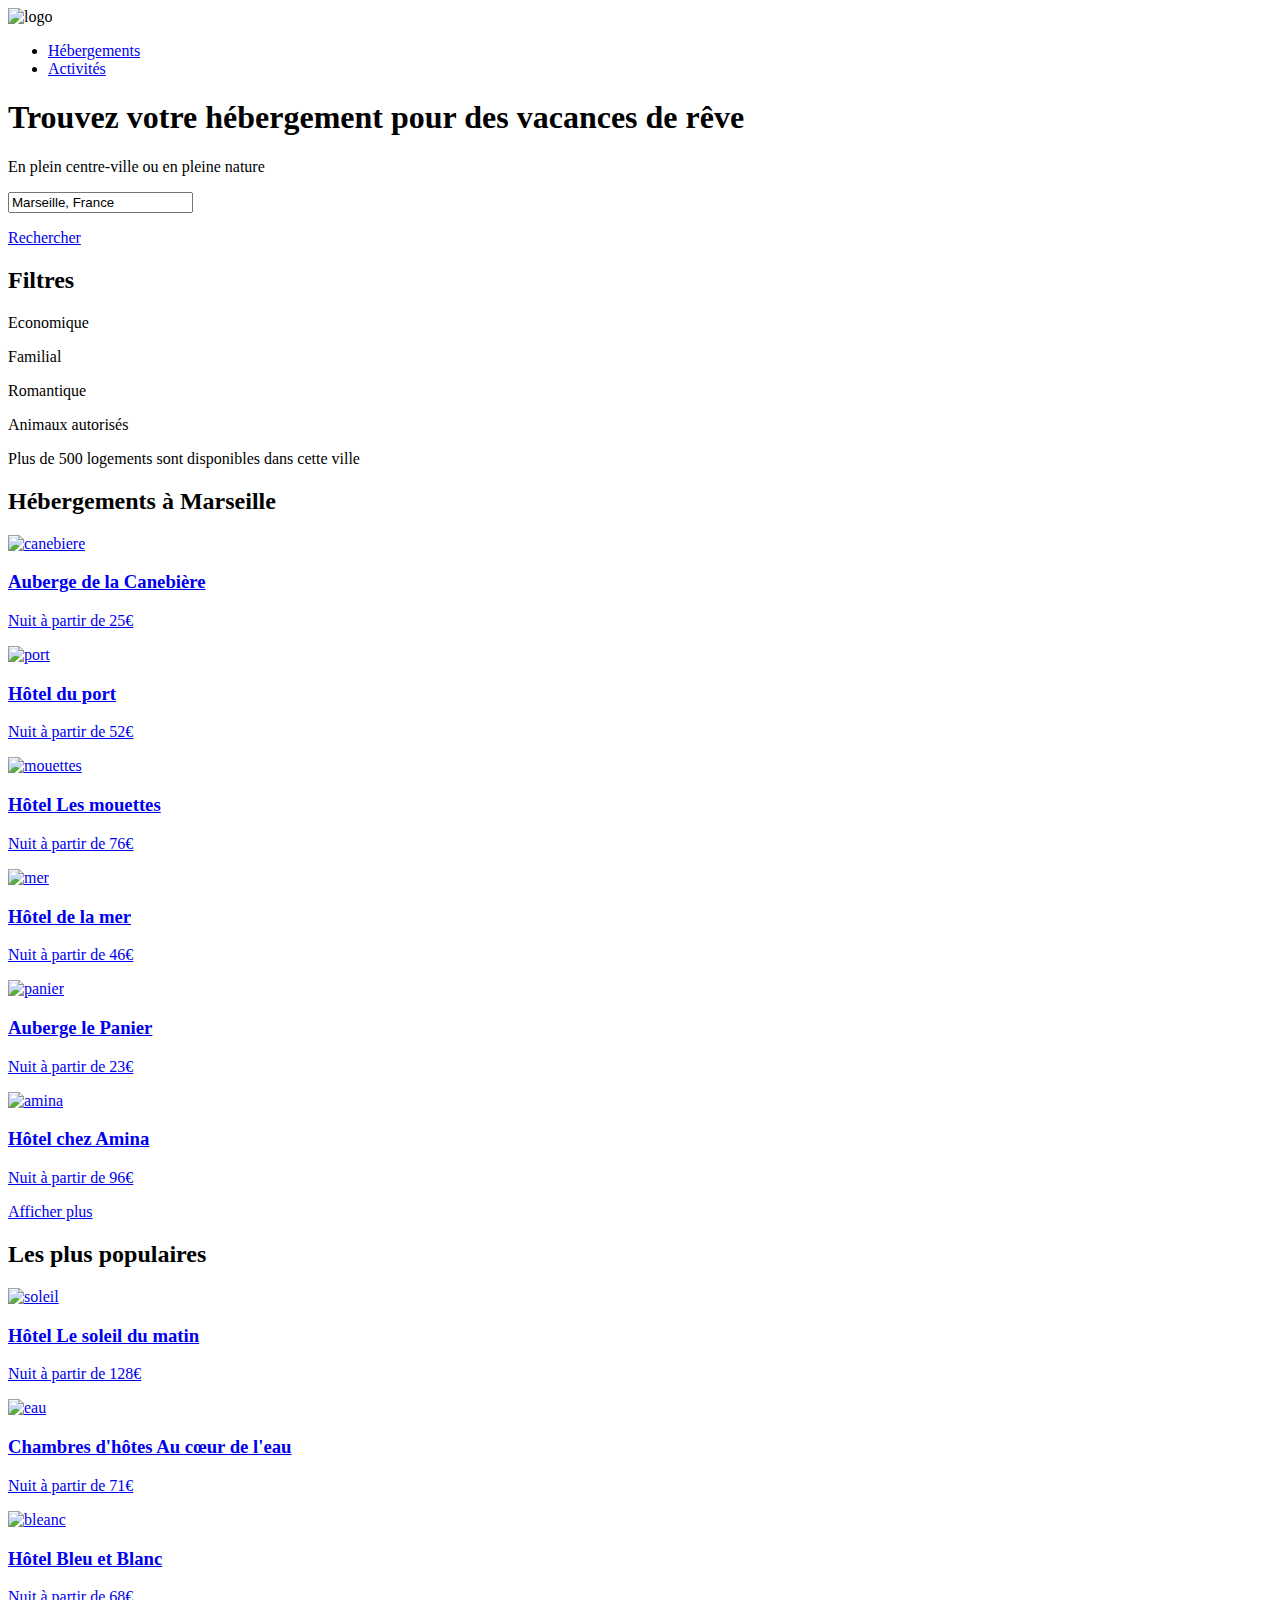
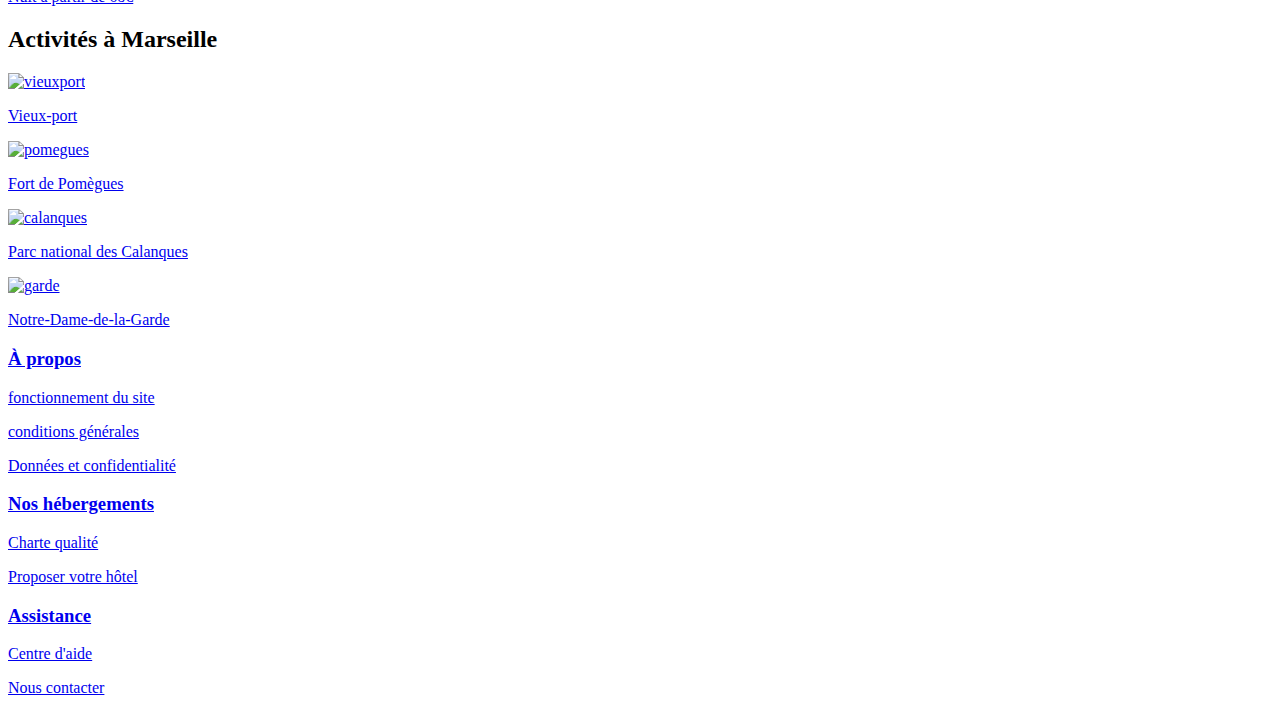
==== index.html @ ed8b19d5 "Update index.html" ====
<!DOCTYPE html>
<html lang="fr">

<head>
    <meta charset="UTF-8">
    <meta http-equiv="X-UA-Compatible" content="IE=edge">
    <script src="https://kit.fontawesome.com/d3750cfb19.js" crossorigin="anonymous"></script>
    <meta name="viewport" content="width=device-width, initial-scale=1.0">
    <link
        href="https://fonts.googleapis.com/css2?family=Raleway:ital,wght@0,100;0,200;0,300;0,400;0,500;0,600;0,700;0,800;0,900;1,100;1,200;1,300;1,400;1,500;1,600;1,700;1,800;1,900&display=swap"
        rel="stylesheet">
    <link rel="stylesheet type="text/css" href="css/normalize.css">
    <link rel="stylesheet" type="text/css" href="css/Desktop.css">
    <link rel="stylesheet" type="text/css" media="screen and (max-width:992px)" href="css/tablette.css">
    <link rel="stylesheet" type="text/css" media="screen and (max-width:768px)" href="css/mobile.css">
    <link rel="icon" type="icon/x-icon" href="Images/logo/favicon-removebg-preview.png"> <!-- Permet de rajouter un logo à l'onglet du site -->
    

    <title>Booki</title>

</head>

<body>
    <header>
        <div><img src="images/logo/Booki.png" alt="logo"></div>
        <nav>
            <ul>
                <li><a href="#section2">Hébergements</a></li>
                <li><a href="#section3">Activités</a></li>
            </ul>
        </nav>
    </header>
<section id="section1">
    <h1>Trouvez votre hébergement pour des vacances de rêve</h1>
    <p>En plein centre-ville ou en pleine nature</p>

    <div id="rechercher">
        <p id="point"><i class="fa-sharp fa-solid fa-location-dot point"></i></p>
        <form action="#" method="post">
                <input type="text" name="Recherche" id="Zone" value="Marseille, France">
        </form>
        <a href="#">
            <p id="fondRecherche">Rechercher</p>
        </a>
        <p id="fondloupe"><i class="fa-solid fa-magnifying-glass"></i></p>
    </div>
    <div id="filtres">
        <h2>Filtres</h2>
        <div id="blocfiltre">
            <p><i class="fa-solid fa-money-bill-wave"></i> <span class="txtfiltre">Economique</span></p>
            <p><i class="fa-solid fa-person"></i> <span class="txtfiltre">Familial</span></p>
            <p><i class="fa-solid fa-heart"></i> <span class="txtfiltre">Romantique</span></p>
            <p><i class="fa-solid fa-dog"></i><span class="txtfiltre">Animaux autorisés</span></p>
        </div>
    </div>
        <div id="info">
            <i class="fas fa-info"></i>
            <p>Plus de 500 logements sont disponibles dans cette ville</p>
        </div>
    </section>

    <section id="section2">
        <article>
            <h2>Hébergements à Marseille</h2>
            <div id="carres">
                <div class="bloc">
                    <div class="carre"><a href="#">
                            <img src="images/hebergements/4_small/marcus-loke-WQJvWU_HZFo-unsplash.jpg" alt="canebiere">
                            <div class="description1">
                                <h3>Auberge de la Canebière</h3>
                                <p>Nuit à partir de 25€</p>
                                <div class="etoile"><i class="fa-solid fa-star"></i><i class="fa-solid fa-star"></i><i
                                        class="fa-solid fa-star"></i><i class="fa-solid fa-star"></i><i
                                        class="fa-solid fa-star black"></i></div>
                            </div>
                        </a></div>
                    <div class="carre"><a href="#">
                            <img src="images/hebergements/4_small/fred-kleber-gTbaxaVLvsg-unsplash.jpg" alt="port">
                            <div class="description1">
                                <h3>Hôtel du port</h3>
                                <p>Nuit à partir de 52€</p>
                                <div class="etoile"><i class="fa-solid fa-star"></i><i class="fa-solid fa-star"></i><i
                                        class="fa-solid fa-star"></i><i class="fa-solid fa-star"></i><i
                                        class="fa-solid fa-star black"></i></div>
                            </div>
                        </a></div>
                    <div class="carre"><a href="#">
                            <img src="images/hebergements/4_small/reisetopia-B8WIgxA_PFU-unsplash.jpg" alt="mouettes">
                            <div class="description1">
                                <h3>Hôtel Les mouettes</h3>
                                <p>Nuit à partir de 76€</p>
                                <div class="etoile"><i class="fa-solid fa-star"></i><i class="fa-solid fa-star"></i><i
                                        class="fa-solid fa-star"></i><i class="fa-solid fa-star"></i><i
                                        class="fa-solid fa-star black"></i></div>
                            </div>
                        </a></div>
                </div>
                <div class="bloc">
                    <div class="carre"><a href="#">
                            <img src="images/hebergements/4_small/annie-spratt-Eg1qcIitAuA-unsplash.jpg" alt="mer">
                            <div class="description1">
                                <h3>Hôtel de la mer</h3>
                                <p>Nuit à partir de 46€</p>
                                <div class="etoile"><i class="fa-solid fa-star"></i><i class="fa-solid fa-star"></i><i
                                        class="fa-solid fa-star"></i><i class="fa-solid fa-star"></i><i
                                        class="fa-solid fa-star black"></i></div>
                            </div>
                        </a></div>
                    <div class="carre"><a href="#">
                            <img src="images/hebergements/4_small/nicate-lee-kT-ZyaiwBe0-unsplash.jpg" alt="panier">
                            <div class="description1">
                                <h3>Auberge le Panier</h3>
                                <p>Nuit à partir de 23€</p>
                                <div class="etoile"><i class="fa-solid fa-star"></i><i class="fa-solid fa-star"></i><i
                                        class="fa-solid fa-star"></i><i class="fa-solid fa-star"></i><i
                                        class="fa-solid fa-star black"></i></div>
                            </div>
                        </a></div>
                    <div class="carre"><a href="#">
                            <img src="images/hebergements/4_small/febrian-zakaria-M6S1WvfW68A-unsplash.jpg" alt="amina">
                            <div class="description1">
                                <h3>Hôtel chez Amina</h3>
                                <p>Nuit à partir de 96€</p>
                                <div class="etoile"><i class="fa-solid fa-star"></i><i class="fa-solid fa-star"></i><i
                                        class="fa-solid fa-star"></i><i class="fa-solid fa-star"></i><i
                                        class="fa-solid fa-star black"></i></div>
                            </div>
                        </a></div>
                </div>
            </div>
            <p id="afficher"><a href="#">Afficher plus</a></p>
        </article>
        <aside>
            <div class="pop">
                <h2>Les plus populaires</h2>
                <i class="fa-solid fa-chart-line"></i>
            </div>
            <div id="carresaside">
                <a href="#">
                    <div class="carre2">
                        <img src="images/hebergements/4_small/emile-guillemot-Bj_rcSC5XfE-unsplash.jpg" alt="soleil">
                        <div class="description">
                            <div>
                                <h3>Hôtel Le soleil du matin</h3>
                                <p>Nuit à partir de 128€</p>
                            </div>
                            <div class="etoile"><i class="fa-solid fa-star"></i><i class="fa-solid fa-star"></i><i
                                    class="fa-solid fa-star"></i><i class="fa-solid fa-star"></i><i
                                    class="fa-solid fa-star black"></i></div>
                        </div>
                    </div>
                </a>
                <a href="#">
                    <div class='carre2'>
                        <img src="Images/hebergements/4_small/aw-creative-VGs8z60yT2c-unsplash.jpg" alt="eau">
                        <div class="description">
                            <div>
                                <h3>Chambres d'hôtes Au cœur de l'eau</h3>
                                <p>Nuit à partir de 71€</p>
                            </div>
                            <div class="etoile"><i class="fa-solid fa-star"></i><i class="fa-solid fa-star"></i><i
                                    class="fa-solid fa-star"></i><i class="fa-solid fa-star"></i><i
                                    class="fa-solid fa-star black"></i></div>
                        </div>
                    </div>
                </a>
                <a href="#">
                    <div class='carre2'>
                        <img src="images/hebergements/4_small/febrian-zakaria-sjvU0THccQA-unsplash.jpg" alt="bleanc">
                        <div class="description">
                            <div>
                                <h3>Hôtel Bleu et Blanc</h3>
                                <p>Nuit à partir de 68€</p>
                            </div>
                            <div class="etoile"><i class="fa-solid fa-star"></i><i class="fa-solid fa-star"></i><i
                                    class="fa-solid fa-star"></i><i class="fa-solid fa-star"></i><i
                                    class="fa-solid fa-star black"></i></div>
                        </div>
                    </div>
                </a>
            </div>

        </aside>
    </section>
    <section id="section3">
        <h2>Activités à Marseille</h2>
        <div id="bloc3">
            <a href="#">
                <div class="carre3">
                    <img src="images/activites/4_small/reno-laithienne-QUgJhdY5Fyk-unsplash.jpg" alt="vieuxport">
                    <p>Vieux-port</p>
                </div>
            </a>
            <a href="#">
                <div class="carre3">
                    <img src="images/activites/4_small/paul-hermann-QFTrLdQIRhI-unsplash.jpg" alt="pomegues">
                    <p>Fort de Pomègues</p>
                </div>
            </a>
            <a href="#">
                <div class="carre3">
                    <img src="images/activites/4_small/kilyan-sockalingum-NR8-cBCN3aI-unsplash.jpg" alt="calanques">
                    <p>Parc national des Calanques</p>
                </div>
            </a>
            <a href="#">
                <div class="carre3">
                    <img src="images/activites/4_small/florian-wehde-xW9e8gdotxI-unsplash.jpg" alt="garde">
                    <p>Notre-Dame-de-la-Garde</p>
                </div>
            </a>
        </div>
    </section>
    <footer>
        <div>
            <h3><a href="#">À propos</a></h3>
            <p><a href="#">fonctionnement du site</a></p>
            <p><a href="#">conditions générales</a></p>
            <p><a href="#">Données et confidentialité</a></p>
        </div>
        <div class="padding40">
            <h3><a href="#">Nos hébergements</a></h3>
            <p><a href="#">Charte qualité</a></p>
            <p><a href="#">Proposer votre hôtel</a></p>
        </div>
        <div class="padding40">
            <h3><a href="#">Assistance</a></h3>
            <p><a href="#">Centre d'aide</a></p>
            <p><a href="#">Nous contacter</a></p>
        </div>
    </footer>

</body>

</html>
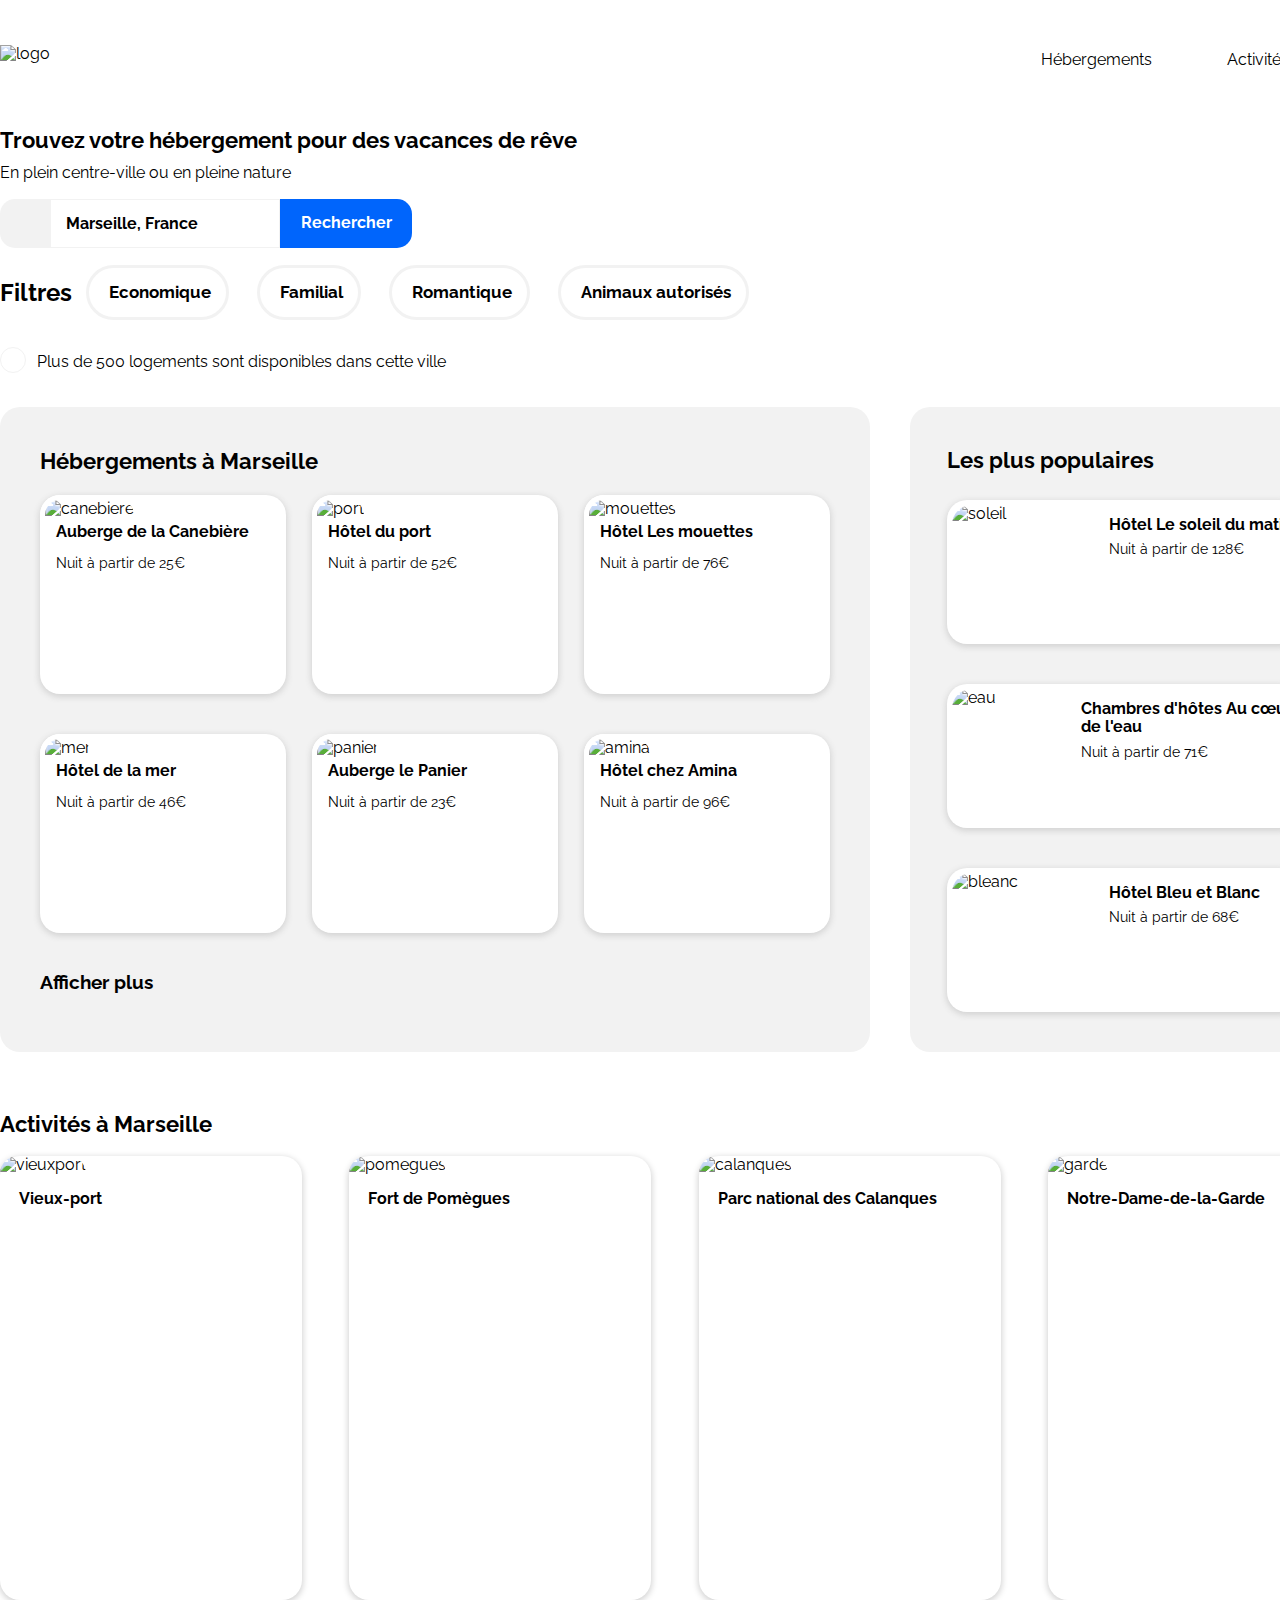
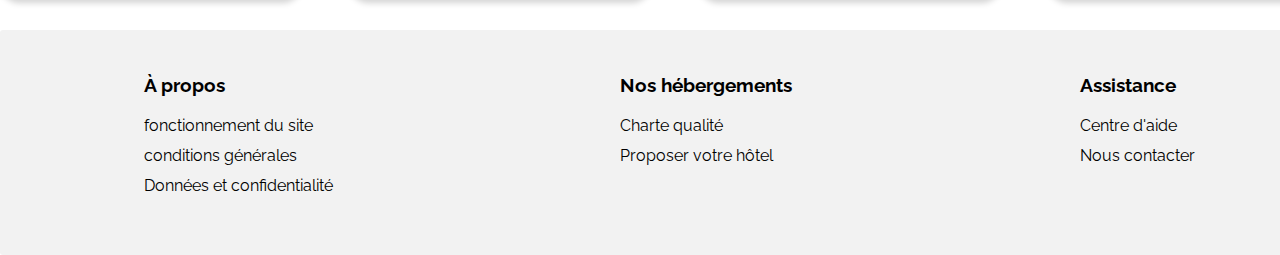
==== commit 46ba9f99: "2eme tentative" ====
--- a/index.html
+++ b/index.html
@@ -9,11 +9,11 @@
     <link
         href="https://fonts.googleapis.com/css2?family=Raleway:ital,wght@0,100;0,200;0,300;0,400;0,500;0,600;0,700;0,800;0,900;1,100;1,200;1,300;1,400;1,500;1,600;1,700;1,800;1,900&display=swap"
         rel="stylesheet">
-    <link rel="stylesheet type="text/css" href="css/normalize.css">
-    <link rel="stylesheet" type="text/css" href="css/Desktop.css">
-    <link rel="stylesheet" type="text/css" media="screen and (max-width:992px)" href="css/tablette.css">
-    <link rel="stylesheet" type="text/css" media="screen and (max-width:768px)" href="css/mobile.css">
-    <link rel="icon" type="icon/x-icon" href="Images/logo/favicon-removebg-preview.png"> <!-- Permet de rajouter un logo à l'onglet du site -->
+    <link rel="stylesheet" type="text/css" href="css1/normalize.css">
+    <link rel="stylesheet" type="text/css" href="css1/Desktop.css">
+    <link rel="stylesheet" type="text/css" media="screen and (max-width:992px)" href="css1/tablette.css">
+    <link rel="stylesheet" type="text/css" media="screen and (max-width:768px)" href="css1/mobile.css">
+    <link rel="icon" type="icon/x-icon" href="images/logo/favicon-removebg-preview.png"> <!-- Permet de rajouter un logo à l'onglet du site -->
     
 
     <title>Booki</title>
@@ -152,7 +152,7 @@
                 </a>
                 <a href="#">
                     <div class='carre2'>
-                        <img src="Images/hebergements/4_small/aw-creative-VGs8z60yT2c-unsplash.jpg" alt="eau">
+                        <img src="images/hebergements/4_small/aw-creative-VGs8z60yT2c-unsplash.jpg" alt="eau">
                         <div class="description">
                             <div>
                                 <h3>Chambres d'hôtes Au cœur de l'eau</h3>
--- a/css1/Desktop.css
+++ b/css1/Desktop.css
@@ -0,0 +1,352 @@
+
+/* Général */
+
+body{
+    max-width: 1400px;
+    margin: 0 auto;
+    font-family: raleway, Arial, Helvetica, sans-serif;
+    /* box-sizing: border-box; */
+}
+
+a{
+    text-decoration: none;
+    color: black;
+}
+header, #section1, #section2, #section3, footer{
+    margin: auto;
+    width: 1339px;
+}
+/* Couleur des filtres */
+#filtres .fa-solid, #section2 .fa-solid, .fa-info { /* Couleur des icônes */
+    color:#0065FC
+}
+#section2 .black{
+    color: #F2F2F2;
+}
+
+/* Header */
+
+
+header{
+    display: flex;
+    justify-content: space-between;
+    align-items: center;
+}
+
+header img{
+    width: 90px;
+    margin-top: 38px;
+}
+
+nav ul{
+    display: flex;
+    list-style-type: none;
+    font-size: 16px;
+    margin: 0px;
+}
+nav li{
+    width: 162px;
+    display: flex;
+    justify-content:center;
+    padding-top:48px;
+    border-top: 3px solid white;
+}
+nav a:hover, nav li:hover{
+    color:#0065FC;
+}
+nav li:hover{
+    border-top: 3px solid #0065FC;
+}
+h1{
+    font-size: 1.4em;
+    margin: 59px 0 9px 0;
+    padding: 0;
+}
+/* section 1 */
+
+#section1>p{
+    margin-top: 10px;
+}
+
+/* Barre de recherche */
+#rechercher{
+    display: flex;
+    height: 49px;
+}
+.point{
+    width: 14px;
+    height: 18px;
+}
+
+#point{
+    /* padding: 16px 18px 15px 18px; */
+    margin: 0;
+    background-color: #F2F2F2;
+    border-radius: 15px 0 0 15px;
+    min-width: 50px;
+    height: 49px;
+    display: flex;
+    justify-content: center;
+    align-items: center;
+}
+#fondRecherche, #fondloupe{
+    background-color: #0065FC;
+    color: white;
+    font-weight: bold;
+    border-radius: 0px 15px 15px 0px;
+    display: flex;
+    justify-content: center;
+    align-items: center;
+}
+#fondRecherche{
+    width: 132px;
+    height: 49px;
+    margin: 0;
+}
+#fondloupe{
+    display: none;
+    margin: 0;
+}
+
+#Zone{
+    height: 45px;
+    border: 1px solid #F2F2F2;
+    font-weight: bold;
+    padding-left: 15px;
+    width: 211px;
+}
+
+/* filtres */
+
+
+#filtres{
+    display: flex;
+    align-items: center;
+    /* gap:28px; */
+    gap:0.9rem;
+}
+#blocfiltre{
+    display: flex;
+    /* margin-left: 28px; */
+    gap:28px;
+}
+#filtres p{
+    /* margin-right:28px; */
+    border: 3px solid #F2F2F2;
+    border-radius: 35px;
+    padding: 15px;
+    font-weight: 700;
+    font-size: 17px;
+}
+#blocfiltre .fa-solid{
+    padding-right: 5px;
+}
+#filtres p:hover{
+    background-color: #DEEBFF;
+}
+
+.filtremob{
+    display: flex;
+}
+
+.fa-info{
+    border: 1px solid #F2F2F2;
+    border-radius: 50%;
+    width: 24px;
+    height: 24px;
+    display: flex;
+    justify-content: center;
+    align-items: center;
+    margin: 10px 0 0 0;
+}
+#info{
+    display: flex;
+    margin-bottom: 20px;
+
+}
+#info p{
+    margin-left: 11px;
+}
+
+/* section2 */
+
+#section2{
+    display: flex;
+}
+article h2{
+    margin: 42px 0 0 40px;
+    font-size: 22px;
+}
+#carres, .description{
+    display: flex;
+    flex-direction: column;
+}
+.bloc{
+    display: flex;
+    justify-content: space-between;
+    margin: 20px 40px 20px 40px;
+}
+.carre{
+    /* width: 30%; */
+    width: 246px;
+    height: 199px;
+    border-radius: 20px;
+    background-color: white;
+    box-shadow: 0px 2px 6px 1px lightgray;/* en-dessous, à droite, niveau de flou */
+}
+
+.carre img{
+    /* margin:5px 5px 0 5px; */
+    border-radius: 20px 20px 0 0px;
+    width: 96.4%;
+    height: 115px;
+    border: 5px solid white;
+    object-fit: cover; /*  permet à l'image de s'afficher dimensionnée comme on veut */
+}
+.description1{
+    display: flex;
+    flex-direction: column;
+    justify-content: space-between;
+    height: 62px;
+}
+.carre h3, aside h3{
+    font-size: 1em;
+}
+.carre p, .carre h3, .carre .etoile{
+    margin: 0 0 0 16px;
+}
+.carre p{
+    font-size: 14px;
+}
+article{
+    background-color: #F2F2F2;
+    border-radius: 20px;
+    width: 66%;
+    min-width: 870px;
+    min-height: 626px;
+}
+#afficher{
+    margin-left: 40px;
+    font-weight: bold;
+    font-size: 1.2em;
+    margin-top: 18px;
+}
+
+/* aside */
+
+aside{
+    background-color: #F2F2F2;
+    margin-left: 40px;
+    border-radius: 20px;
+    width: 34%;
+    min-width: 420px;
+}
+.pop{
+    align-items: center;
+    margin: 41px 42px 26px 37px;
+}
+aside h2, .fa-chart-line{
+    font-size: 22px;
+}
+
+aside h2{
+    margin: 0;
+}
+/* #carresaside{
+    display: flex;
+    flex-direction: column;
+    justify-content: space-between;} */
+aside img{
+    width: 137px;
+    height: 93%;
+    border-radius: 20px 0 0 20px;
+    object-fit: cover;
+    margin: 5px;
+}
+
+.carre2{
+    border-radius: 20px;
+    margin: 0 40px 40px 37px;
+    background-color: white;
+    box-shadow: 0px 2px 6px 1px lightgray;
+    display: flex;
+    height: 144px;
+    min-width: 343px;
+}
+.description{
+    justify-content: space-between;
+}
+aside p, aside h3, aside .etoile{
+    margin-left: 15px;
+}
+aside p, aside .etoile{
+    margin-bottom: 12px;
+}
+aside p{
+    font-size: 14px;
+}
+aside h3{
+    margin-bottom: 7px;
+}
+.carre2 p{
+    margin-top: 7px;
+}
+.carre2 h3{
+    margin-top: 16px;
+    font-size: 16px;
+} 
+/* #carresaside a{
+    height: 22%;} */
+
+
+/* Section 3 */
+#section3{
+    min-width: 1350px;
+}
+#section3 h2{
+    font-size: 22px;
+    margin: 60px 0 18.47px 0;
+}
+#bloc3, .pop{
+    display: flex;
+    justify-content: space-between;
+}
+#bloc3 a{
+    /* width: 23%; */
+    width: 302px;
+    min-width: 302px;
+    height: 444.51px;
+    box-shadow: 0px 2px 6px 1px lightgray;
+    border-radius: 20px;
+}
+.carre3 img{
+    object-fit: cover;
+    width: 100%;
+    /* height: 87%; */
+    height: 389px;
+    border-radius: 20px 20px 0 0;
+}
+.carre3 p{
+    font-weight: 700;
+    font-size: 16px;
+    margin-left: 19px;
+}
+
+/* Footer */
+footer{
+    display: flex;
+    justify-content: space-around;
+    background-color: #F2F2F2;
+    margin-top: 30px;
+    border-radius: 3px;
+    height: 225px;
+}
+footer div{
+    padding-top: 45px;
+}
+footer h3{
+    margin: 0 0 20px 0;
+}
+footer p{
+    margin: 12px 0 12px 0;
+}--- a/css1/tablette.css
+++ b/css1/tablette.css
@@ -0,0 +1,62 @@
+
+#section2{
+    flex-direction: column;
+}
+#filtres{
+    min-width: 835px;
+}
+header, #section1, #section2, #section3, footer, article, aside{
+    width: 880px;
+}
+/* Article */
+article{
+    margin-bottom: 53px;
+    min-height: 0;
+}
+
+/* aside */
+aside{
+    min-height: 278px;
+    margin: 0;
+}
+aside img{
+    width: 106px;
+}
+.carre2{
+    width: 252px;
+    height: 144px;
+    min-width: 0;
+    margin: 0 23px 48px 0;
+}
+#carresaside{
+    display: flex;
+    margin-left: 40px;
+}
+aside p, aside h3, aside .etoile{
+    margin-left: 10px;
+}
+
+/* Section3 */
+#section3{
+    min-width: 883px;
+}
+
+#bloc3 a{
+    width: 182px;
+    min-width: 182px;
+    height: 267px;
+    box-shadow: 0px 2px 6px 1px lightgray;
+    border-radius: 20px;
+}
+.carre3 img{
+    object-fit: cover;
+    width: 100%;
+    height: 211px;
+    border-radius: 20px 20px 0 0;
+}
+.carre3 p{
+    margin: auto auto auto 19px;
+    display: flex;
+    align-items: center;
+    height: 57px;
+}--- a/css1/mobile.css
+++ b/css1/mobile.css
@@ -0,0 +1,193 @@
+/* Général */
+
+body{
+    max-width: 375px;
+    margin: auto;
+}
+.bloc, #bloc3, footer{
+    flex-direction: column;
+    width: 100%;
+}
+header img, #section1>p, .bloc, #section2, #blocfiltre p{
+    margin: 0;
+}
+header, #section1, #section2, #section3, article, aside{
+    width: 334px;
+}
+/* Header */
+
+header{
+    flex-direction: column;
+    align-items: center;
+    padding-top: 21px;
+    background-color: white;
+}
+nav ul{
+    padding-left: 0px;
+}
+nav li{
+    width: 187.5px;
+}
+/* Titres */
+
+nav li{
+    border-bottom: 20px;
+}
+ul li{
+    padding-bottom: 30px;
+    border-bottom: 5px solid #F2F2F2;
+}
+ul li:hover{
+    border-top: 3px solid white;
+}
+ul li:active{
+    color:#0065FC;
+    border-bottom: 5px solid #0065FC;
+}
+
+/* Barre recherche */
+
+#fondRecherche{
+    display: none; 
+}
+#fondloupe{
+    display: flex;
+    width: 49px;
+    height: 49px;
+}
+#rechercher{
+    width: 332px;
+    margin: auto;
+    margin: 34px auto 36px auto;
+}
+
+/* Filtres */
+#filtres{
+    margin-top: 34px;
+    min-width: 0;
+}
+#filtres h2{
+    margin: 0 0 15px 0;
+}
+#blocfiltre{
+    gap: 17px 14px;
+    flex-wrap: wrap;
+}
+#filtres{
+    flex-direction: column;
+    align-items: baseline;
+    gap:0;
+}
+
+.txtfiltre{
+    font-size: 11px;
+}
+#filtres p{
+    width: 141px;
+    height: 44px;
+    padding: 0 0 0 13px;
+    display: flex;
+    align-items: center;
+}
+
+#info p{
+    font-size: 16px;
+    width: 298px;
+}
+
+/* section 2 */
+/* On repose les bases */
+
+aside, article{
+    width: auto;
+    margin-left: auto;
+    min-width: 0px;
+    border-radius: 0;
+}
+article{
+    width: 100%;
+    background-color: white;
+    margin-bottom: 95px;
+}
+#section2{
+    flex-direction: column-reverse;
+    width: 375px;
+}
+/* Le aside d'abord */
+aside{
+    min-width: 0;
+    min-height: 0;
+}
+.pop{
+    margin: 28px 21px 26px 20px;
+}
+.carre2{
+    height: 144px;
+    width: 334px;
+    margin: 0 21px 11px 20px;
+}
+.description h3{
+    margin-left : 15px;
+}
+aside img{
+    width: 137px;
+}
+#carresaside{
+    flex-direction: column;
+    margin: 0 0 36px 0;
+}
+aside p, aside h3, aside .etoile{
+    margin-left: 10px;
+} 
+
+/* Le main */
+article h2{
+    margin: 26px 0 19px 20px;
+}
+.carre{
+    margin: 0 20px 12px 20px;
+    width: 334px;
+}
+#afficher{
+    display: none;
+}
+
+/* Bloc 3 */
+#section3{
+    margin-left: 20px;
+    width: 375px;
+    min-width: 0;
+}
+#section3 h2{
+    margin: 0;
+    width: 120px;
+}
+#bloc3{
+    margin-top: 5px;
+}
+#bloc3 a{
+    height: 190px;
+    width: 334px;
+    margin-bottom: 24px;
+}
+
+.carre3 img{
+    height: 134px;
+}
+
+.carre3 p{
+    height: 52px;
+}
+/* Footer */
+footer{
+    padding-left: 0px;
+    padding-bottom: 20px;
+    display: block;
+    height: 100%;
+}
+footer div{
+    padding-left: 20px;
+}
+.padding40{
+    padding-top: 28px;
+}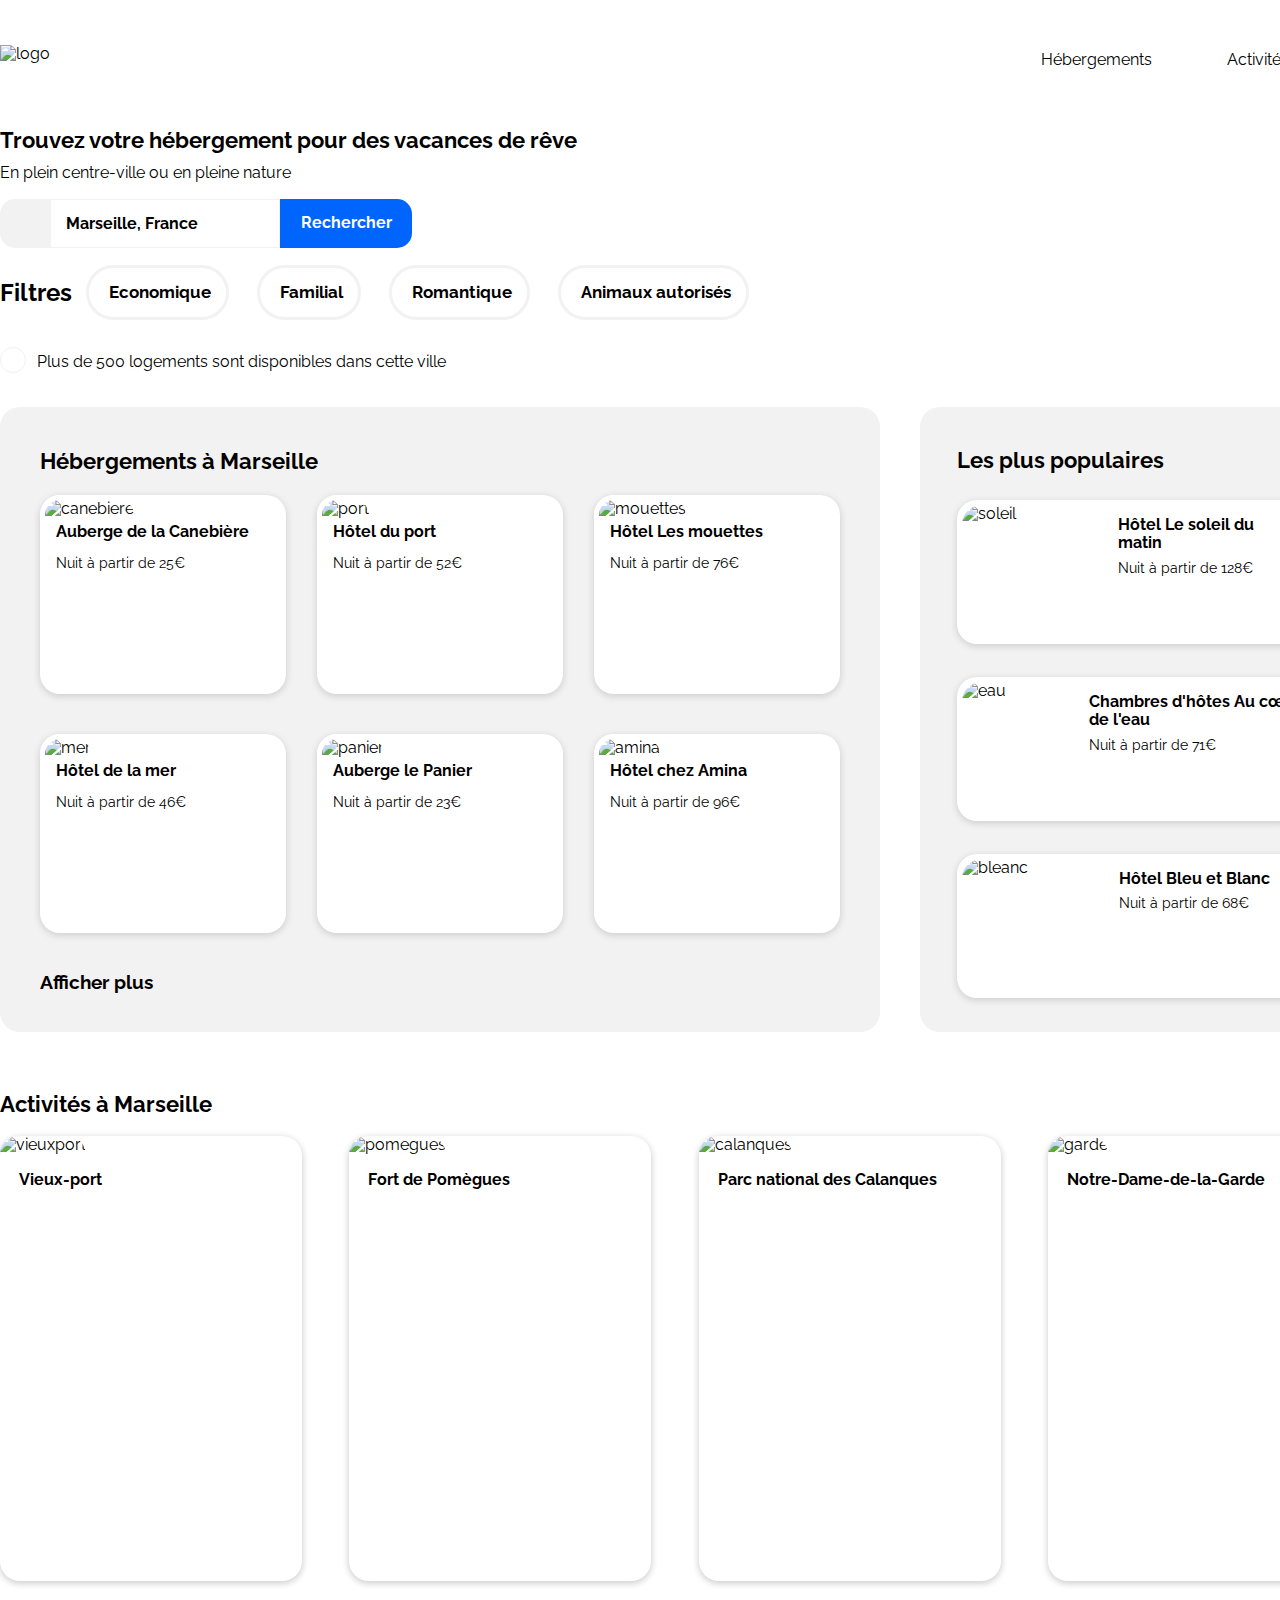
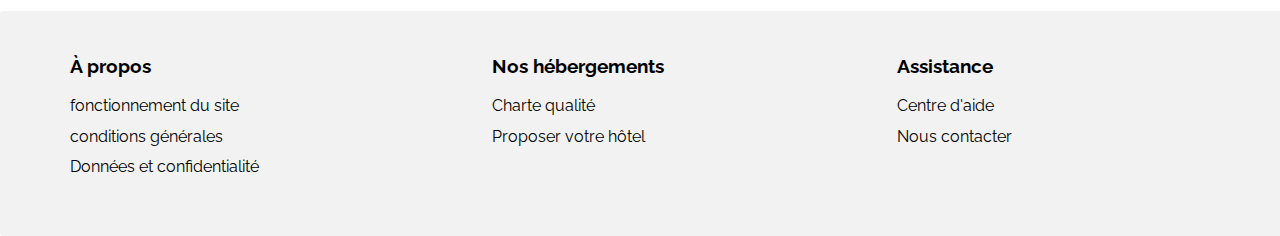
==== commit a29f9610: "réajustement des divs du footer fin : passage de space-around a space-between et ajout de paddings" ====
--- a/index.html
+++ b/index.html
@@ -9,10 +9,10 @@
     <link
         href="https://fonts.googleapis.com/css2?family=Raleway:ital,wght@0,100;0,200;0,300;0,400;0,500;0,600;0,700;0,800;0,900;1,100;1,200;1,300;1,400;1,500;1,600;1,700;1,800;1,900&display=swap"
         rel="stylesheet">
-    <link rel="stylesheet" type="text/css" href="css1/normalize.css">
-    <link rel="stylesheet" type="text/css" href="css1/Desktop.css">
-    <link rel="stylesheet" type="text/css" media="screen and (max-width:992px)" href="css1/tablette.css">
-    <link rel="stylesheet" type="text/css" media="screen and (max-width:768px)" href="css1/mobile.css">
+    <link rel="stylesheet" type="text/css" href="css/normalize.css">
+    <link rel="stylesheet" type="text/css" href="css/Desktop.css">
+    <link rel="stylesheet" type="text/css" media="screen and (max-width:992px)" href="css/tablette.css">
+    <link rel="stylesheet" type="text/css" media="screen and (max-width:768px)" href="css/mobile.css">
     <link rel="icon" type="icon/x-icon" href="images/logo/favicon-removebg-preview.png"> <!-- Permet de rajouter un logo à l'onglet du site -->
     
 
@@ -212,7 +212,7 @@
         </div>
     </section>
     <footer>
-        <div>
+        <div class="padding70">
             <h3><a href="#">À propos</a></h3>
             <p><a href="#">fonctionnement du site</a></p>
             <p><a href="#">conditions générales</a></p>
@@ -223,7 +223,7 @@
             <p><a href="#">Charte qualité</a></p>
             <p><a href="#">Proposer votre hôtel</a></p>
         </div>
-        <div class="padding40">
+        <div class="padding40327">
             <h3><a href="#">Assistance</a></h3>
             <p><a href="#">Centre d'aide</a></p>
             <p><a href="#">Nous contacter</a></p>
--- a/css/Desktop.css
+++ b/css/Desktop.css
@@ -0,0 +1,365 @@
+
+/* Général */
+
+body{
+    max-width: 1400px;
+    margin: 0 auto;
+    font-family: raleway, Arial, Helvetica, sans-serif;
+    /* box-sizing: border-box; */
+}
+
+a{
+    text-decoration: none;
+    color: black;
+}
+header, #section1, #section2, #section3, footer{
+    margin: auto;
+    width: 1339px;
+}
+/* Couleur des filtres */
+#filtres .fa-solid, #section2 .fa-solid, .fa-info { /* Couleur des icônes */
+    color:#0065FC
+}
+#section2 .black{
+    color: #F2F2F2;
+}
+
+/* Header */
+
+
+header{
+    display: flex;
+    justify-content: space-between;
+    align-items: center;
+}
+
+header img{
+    width: 90px;
+    margin-top: 38px;
+}
+
+nav ul{
+    display: flex;
+    list-style-type: none;
+    font-size: 16px;
+    margin: 0px;
+}
+nav li{
+    width: 162px;
+    display: flex;
+    justify-content:center;
+    padding-top:48px;
+    border-top: 3px solid white;
+}
+nav a:hover, nav li:hover{
+    color:#0065FC;
+}
+nav li:hover{
+    border-top: 3px solid #0065FC;
+}
+h1{
+    font-size: 1.4em;
+    margin: 59px 0 9px 0;
+    padding: 0;
+}
+
+/* section 1 */
+
+#section1>p{
+    margin-top: 10px;
+}
+
+/* Barre de recherche */
+
+#rechercher{
+    display: flex;
+    height: 49px;
+}
+.point{
+    width: 14px;
+    height: 18px;
+}
+
+#point{
+    /* padding: 16px 18px 15px 18px; */
+    margin: 0;
+    background-color: #F2F2F2;
+    border-radius: 15px 0 0 15px;
+    min-width: 50px;
+    height: 49px;
+    display: flex;
+    justify-content: center;
+    align-items: center;
+}
+#fondRecherche, #fondloupe{
+    background-color: #0065FC;
+    color: white;
+    font-weight: bold;
+    border-radius: 0px 15px 15px 0px;
+    display: flex;
+    justify-content: center;
+    align-items: center;
+}
+#fondRecherche{
+    width: 132px;
+    height: 49px;
+    margin: 0;
+}
+#fondloupe{
+    display: none;
+    margin: 0;
+}
+
+#Zone{
+    height: 45px;
+    border: 1px solid #F2F2F2;
+    font-weight: bold;
+    padding-left: 15px;
+    width: 211px;
+}
+
+/* filtres */
+
+
+#filtres{
+    display: flex;
+    align-items: center;
+    /* gap:28px; */
+    gap:0.9rem;
+}
+#blocfiltre{
+    display: flex;
+    /* margin-left: 28px; */
+    gap:28px;
+}
+#filtres p{
+    /* margin-right:28px; */
+    border: 3px solid #F2F2F2;
+    border-radius: 35px;
+    padding: 15px;
+    font-weight: 700;
+    font-size: 17px;
+}
+#blocfiltre .fa-solid{
+    padding-right: 5px;
+}
+#filtres p:hover{
+    background-color: #DEEBFF;
+}
+
+.filtremob{
+    display: flex;
+}
+
+.fa-info{
+    border: 1px solid #F2F2F2;
+    border-radius: 50%;
+    width: 24px;
+    height: 24px;
+    display: flex;
+    justify-content: center;
+    align-items: center;
+    margin: 10px 0 0 0;
+}
+#info{
+    display: flex;
+    margin-bottom: 20px;
+
+}
+#info p{
+    margin-left: 11px;
+}
+
+/* section2 */
+
+#section2{
+    display: flex;
+}
+article h2{
+    margin: 42px 0 0 40px;
+    font-size: 22px;
+}
+#carres, .description{
+    display: flex;
+    flex-direction: column;
+}
+.bloc{
+    display: flex;
+    justify-content: space-between;
+    margin: 20px 40px 20px 40px;
+}
+.carre{
+    /* width: 30%; */
+    width: 246px;
+    height: 199px;
+    border-radius: 20px;
+    background-color: white;
+    box-shadow: 0px 2px 6px 1px lightgray;/* en-dessous, à droite, niveau de flou */
+}
+
+.carre img{
+    /* margin:5px 5px 0 5px; */
+    border-radius: 20px 20px 0 0px;
+    width: 96.4%;
+    height: 115px;
+    border: 5px solid white;
+    object-fit: cover; /*  permet à l'image de s'afficher dimensionnée comme on veut */
+}
+.description1{
+    display: flex;
+    flex-direction: column;
+    justify-content: space-between;
+    height: 62px;
+}
+.carre h3, aside h3{
+    font-size: 1em;
+}
+.carre p, .carre h3, .carre .etoile{
+    margin: 0 0 0 16px;
+}
+.carre p{
+    font-size: 14px;
+}
+
+article{
+    background-color: #F2F2F2;
+    border-radius: 20px;
+    /* width: 66%; */
+    min-width: 880px;
+    height: 625px;
+}
+#afficher{
+    margin-left: 40px;
+    font-weight: bold;
+    font-size: 1.2em;
+    margin-top: 18px;
+}
+
+/* aside */
+
+aside{
+    background-color: #F2F2F2;
+    margin-left: 40px;
+    border-radius: 20px;
+    width: 34%;
+    min-width: 420px;
+    height: 625px;
+}
+.pop{
+    align-items: center;
+    margin: 41px 42px 26px 37px;
+}
+aside h2, .fa-chart-line{
+    font-size: 22px;
+}
+
+aside h2{
+    margin: 0;
+}
+
+/* #carresaside{
+    display: flex;
+    flex-direction: column;
+    justify-content: space-between;} */
+
+aside img{
+    width: 137px;
+    height: 93%;
+    border-radius: 20px 0 0 20px;
+    object-fit: cover;
+    margin: 5px;
+}
+
+.carre2{
+    border-radius: 20px;
+    margin: 0 40px 33px 37px;
+    background-color: white;
+    box-shadow: 0px 2px 6px 1px lightgray;
+    display: flex;
+    height: 144px;
+    min-width: 343px;
+}
+.description{
+    justify-content: space-between;
+}
+aside p, aside h3, aside .etoile{
+    margin-left: 15px;
+}
+aside p, aside .etoile{
+    margin-bottom: 12px;
+}
+aside p{
+    font-size: 14px;
+}
+aside h3{
+    margin-bottom: 7px;
+}
+.carre2 p{
+    margin-top: 7px;
+}
+.carre2 h3{
+    margin-top: 16px;
+    font-size: 16px;
+} 
+
+/* #carresaside a{
+    height: 22%;} */
+
+/* Section 3 */
+#section3{
+    min-width: 1350px;
+}
+#section3 h2{
+    font-size: 22px;
+    margin: 60px 0 18.47px 0;
+}
+#bloc3, .pop{
+    display: flex;
+    justify-content: space-between;
+}
+#bloc3 a{
+    /* width: 23%; */
+    width: 302px;
+    min-width: 302px;
+    height: 444.51px;
+    box-shadow: 0px 2px 6px 1px lightgray;
+    border-radius: 20px;
+}
+.carre3 img{
+    object-fit: cover;
+    width: 100%;
+    /* height: 87%; */
+    height: 389px;
+    border-radius: 20px 20px 0 0;
+}
+.carre3 p{
+    font-weight: 700;
+    font-size: 16px;
+    margin-left: 19px;
+}
+
+/* Footer */
+footer{
+    display: flex;
+    justify-content: space-between;
+    background-color: #F2F2F2;
+    margin-top: 30px;
+    border-radius: 3px;
+    height: 225px;
+    /* padding-right: 327px; */
+}
+.padding40327{
+    padding-right: 327px;
+}
+.padding70{
+    padding-left:70px;
+}
+footer div{
+    padding-top: 45px;
+}
+footer h3{
+    margin: 0 0 20px 0;
+}
+footer p{
+    margin: 12px 0 12px 0;
+}--- a/css/tablette.css
+++ b/css/tablette.css
@@ -0,0 +1,66 @@
+
+#section2{
+    flex-direction: column;
+}
+#filtres{
+    min-width: 835px;
+}
+header, #section1, #section2, #section3, footer, article, aside{
+    width: 880px;
+}
+/* Article */
+article{
+    margin-bottom: 53px;
+    min-height: 0;
+}
+
+/* aside */
+aside{
+    min-height: 278px;
+    margin: 0;
+    height: 278px;
+}
+aside img{
+    width: 106px;
+}
+.carre2{
+    width: 252px;
+    height: 144px;
+    min-width: 0;
+    margin: 0 23px 48px 0;
+}
+#carresaside{
+    display: flex;
+    margin-left: 40px;
+}
+aside p, aside h3, aside .etoile{
+    margin-left: 10px;
+}
+
+/* Section3 */
+#section3{
+    min-width: 883px;
+}
+
+#bloc3 a{
+    width: 182px;
+    min-width: 182px;
+    height: 267px;
+    box-shadow: 0px 2px 6px 1px lightgray;
+    border-radius: 20px;
+}
+.carre3 img{
+    object-fit: cover;
+    width: 100%;
+    height: 211px;
+    border-radius: 20px 20px 0 0;
+}
+.carre3 p{
+    margin: auto auto auto 19px;
+    display: flex;
+    align-items: center;
+    height: 57px;
+}
+.padding40327{
+    padding-right: 173px;
+}--- a/css/mobile.css
+++ b/css/mobile.css
@@ -0,0 +1,196 @@
+/* Général */
+
+body{
+    max-width: 375px;
+    margin: auto;
+}
+.bloc, #bloc3, footer{
+    flex-direction: column;
+    width: 100%;
+}
+header img, #section1>p, .bloc, #section2, #blocfiltre p{
+    margin: 0;
+}
+header, #section1, #section2, #section3, article, aside{
+    width: 334px;
+}
+/* Header */
+
+header{
+    flex-direction: column;
+    align-items: center;
+    padding-top: 21px;
+    background-color: white;
+}
+nav ul{
+    padding-left: 0px;
+}
+nav li{
+    width: 187.5px;
+}
+/* Titres */
+
+nav li{
+    border-bottom: 20px;
+}
+ul li{
+    padding-bottom: 30px;
+    border-bottom: 5px solid #F2F2F2;
+}
+ul li:hover{
+    border-top: 3px solid white;
+}
+ul li:active{
+    color:#0065FC;
+    border-bottom: 5px solid #0065FC;
+}
+
+/* Barre recherche */
+
+#fondRecherche{
+    display: none; 
+}
+#fondloupe{
+    display: flex;
+    width: 49px;
+    height: 49px;
+}
+#rechercher{
+    width: 332px;
+    margin: auto;
+    margin: 34px auto 36px auto;
+}
+
+/* Filtres */
+#filtres{
+    margin-top: 34px;
+    min-width: 0;
+}
+#filtres h2{
+    margin: 0 0 15px 0;
+}
+#blocfiltre{
+    gap: 17px 14px;
+    flex-wrap: wrap;
+}
+#filtres{
+    flex-direction: column;
+    align-items: baseline;
+    gap:0;
+}
+
+.txtfiltre{
+    font-size: 11px;
+}
+#filtres p{
+    width: 141px;
+    height: 44px;
+    padding: 0 0 0 13px;
+    display: flex;
+    align-items: center;
+}
+
+#info p{
+    font-size: 16px;
+    width: 298px;
+}
+
+/* section 2 */
+/* On repose les bases */
+
+aside, article{
+    width: auto;
+    margin-left: auto;
+    min-width: 0px;
+    border-radius: 0;
+}
+
+article{
+    width: 100%;
+    background-color: white;
+    margin-bottom: 105px;
+    height: 1327px;
+}
+#section2{
+    flex-direction: column-reverse;
+    width: 375px;
+}
+/* Le aside d'abord */
+aside{
+    min-width: 0;
+    height: 580px;
+}
+.pop{
+    margin: 28px 21px 26px 20px;
+}
+.carre2{
+    height: 144px;
+    width: 334px;
+    margin: 0 21px 11px 20px;
+}
+.description h3{
+    margin-left : 15px;
+}
+aside img{
+    width: 137px;
+}
+#carresaside{
+    flex-direction: column;
+    margin: 0 0 36px 0;
+}
+aside p, aside h3, aside .etoile{
+    margin-left: 10px;
+} 
+
+/* Le main */
+article h2{
+    margin: 26px 0 19px 20px;
+}
+.carre{
+    margin: 0 20px 12px 20px;
+    width: 334px;
+}
+#afficher{
+    display: none;
+}
+
+/* Bloc 3 */
+#section3{
+    margin-left: 20px;
+    width: 375px;
+    min-width: 0;
+}
+#section3 h2{
+    margin: 0;
+    width: 120px;
+}
+#bloc3{
+    margin-top: 5px;
+}
+#bloc3 a{
+    height: 190px;
+    width: 334px;
+    margin-bottom: 24px;
+}
+
+.carre3 img{
+    height: 134px;
+}
+
+.carre3 p{
+    height: 52px;
+}
+/* Footer */
+footer{
+    padding-left: 0px;
+    padding-bottom: 20px;
+    display: block;
+    height: 100%;
+}
+footer div{
+    padding-left: 20px;
+}
+.padding40, .padding40327{
+    padding-top: 28px;
+    padding-right: 0px;
+}